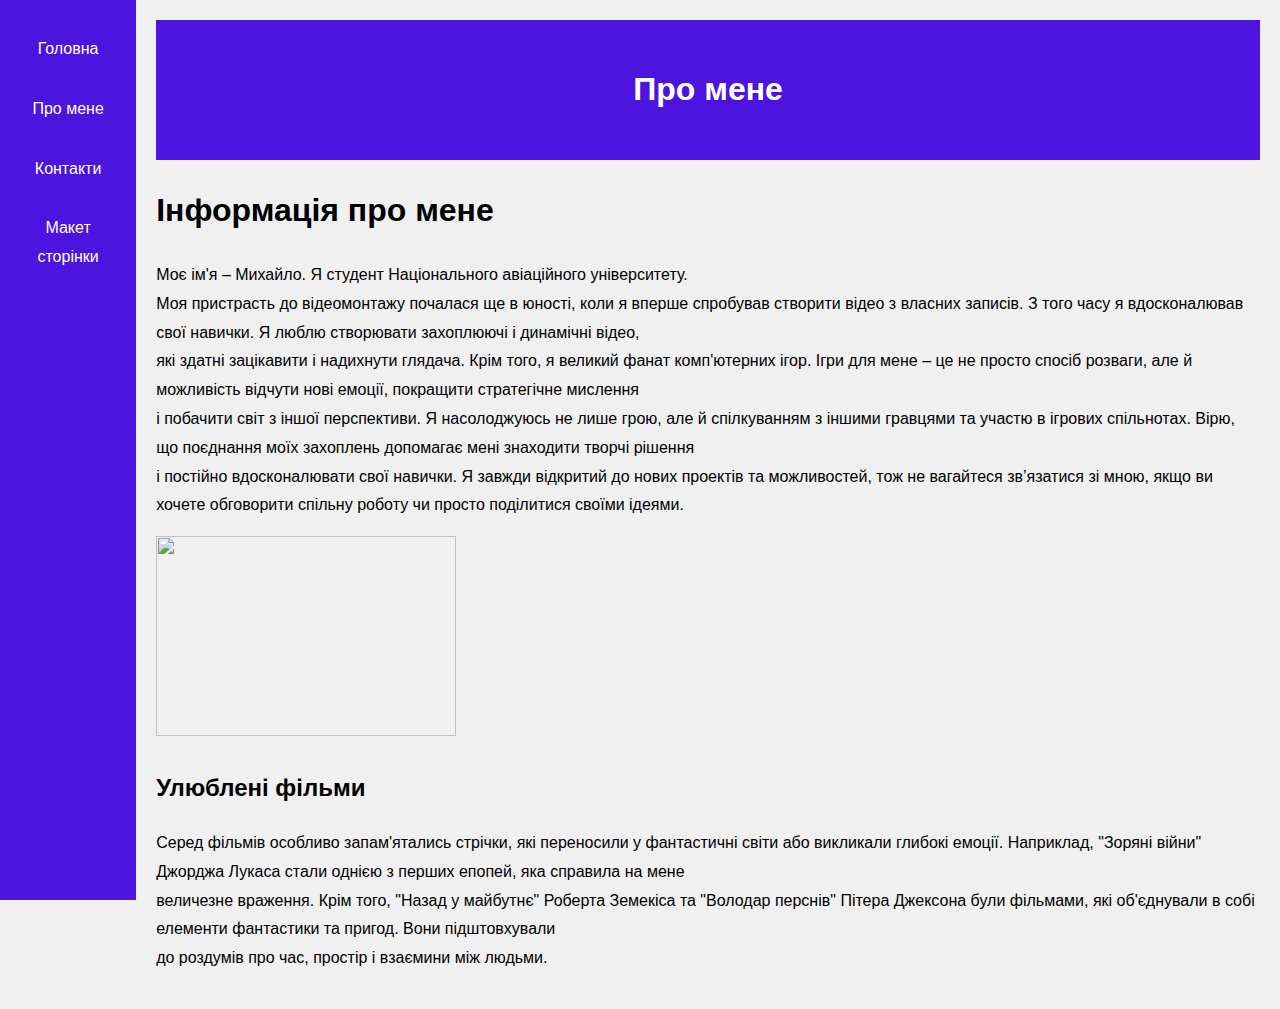
==== about.html @ 76526a14 "third commit" ====
<!DOCTYPE html>
<html lang="uk">
<head>
    <meta charset="UTF-8">
    <meta name="viewport" content="width=device-width, initial-scale=1.0">
    <link rel="stylesheet" href="style.css">
    <title>Про мене</title>
</head>

<body>

    <nav class="nav">
        <a href="index.html" class="nav-link">Головна</a>
    <a href="about.html" class="nav-link">Про мене</a>
     <a href="contacts.html" class="nav-link">Контакти</a>
     <a href="skills.html" class="nav-link">Макет сторінки</a>
    </nav>

    <div class="contentt">
        <header class="header"> 
            <h1>Про мене</h1>
        </header>
        <h1>Інформація про мене</h1>
        <p>Моє ім'я – Михайло. Я студент Національного авіаційного університету.<br>Моя пристрасть до відеомонтажу почалася ще в юності, коли я вперше спробував створити відео з власних записів. З того часу я вдосконалював свої навички. Я люблю створювати захоплюючі і динамічні відео,<br> які здатні зацікавити і надихнути глядача.
              
            Крім того, я великий фанат комп'ютерних ігор. Ігри для мене – це не просто спосіб розваги, але й можливість відчути нові емоції, покращити стратегічне мислення <br> і побачити світ з іншої перспективи. Я насолоджуюсь не лише грою, але й спілкуванням з іншими гравцями та участю в ігрових спільнотах.
            
            Вірю, що поєднання моїх захоплень допомагає мені знаходити творчі рішення <br>і постійно вдосконалювати свої навички. Я завжди відкритий до нових проектів та можливостей, тож не вагайтеся зв’язатися зі мною, якщо ви хочете обговорити спільну роботу чи просто поділитися своїми ідеями.
         
        </p>
        <div class="photo-about">
            <img src="photo.jpg" class="photo-img-about" width="300" height="200">
            
        </div>
        <h2>Улюблені фільми</h2>
       
        <p>Серед фільмів особливо запам'ятались стрічки, які переносили у фантастичні світи або викликали глибокі емоції. Наприклад, "Зоряні війни" Джорджа Лукаса стали однією з перших епопей, яка справила на мене<br> величезне враження. Крім того, "Назад у майбутнє" Роберта Земекіса та "Володар перснів" Пітера Джексона були фільмами, які об'єднували в собі елементи фантастики та пригод. Вони підштовхували<br> до роздумів про час, простір і взаємини між людьми.</p>
        
        
        
    </div>

</body>
</html>
---- style.css ----
* {
   
    line-height: 1.8; 
    
}

.nav{
    background-color: #4e14df;
    width: 200px;
    height: 100vh;
    padding-top: 20px;
    box-sizing: border-box;
}
body {
    background-image: url('vivid-blurred-colorful-background_58702-2655.avif'); 
    background-size: cover; 
    background-position: center; 
    background-repeat: no-repeat; 
    font-family: sans-serif;
    margin: 0;
    padding: 0;
    background-color: #f0f0f0;
    display: flex;
}
.nav-link{
    display: block;
    color: white;
    text-decoration: none;
    padding: 15px;
    text-align: center;
    border-bottom: 1px solid #4e14df;
}

.nav-link:hover {
    background-color: #3b0a9d; 
}
.header {
    background-color: #4e14df;
    color: white;
    padding: 20px;
    text-align: center;
}
.photo {
    display: inline-block; 
}
.contentt {
    flex-grow: 1;
    padding: 20px;
}
.contentt1 {
    flex-grow: 1;
    padding: 20px;
}
.contact-info {
    margin: 0;
}
.contact-email,
.contact-phone {
    margin: 5px 0;
}
.meta
{
    
    color: #ff0000;
}
.webpage
{
    color: #ff0000;
}
.form1
{
    padding-top: 10px;
}
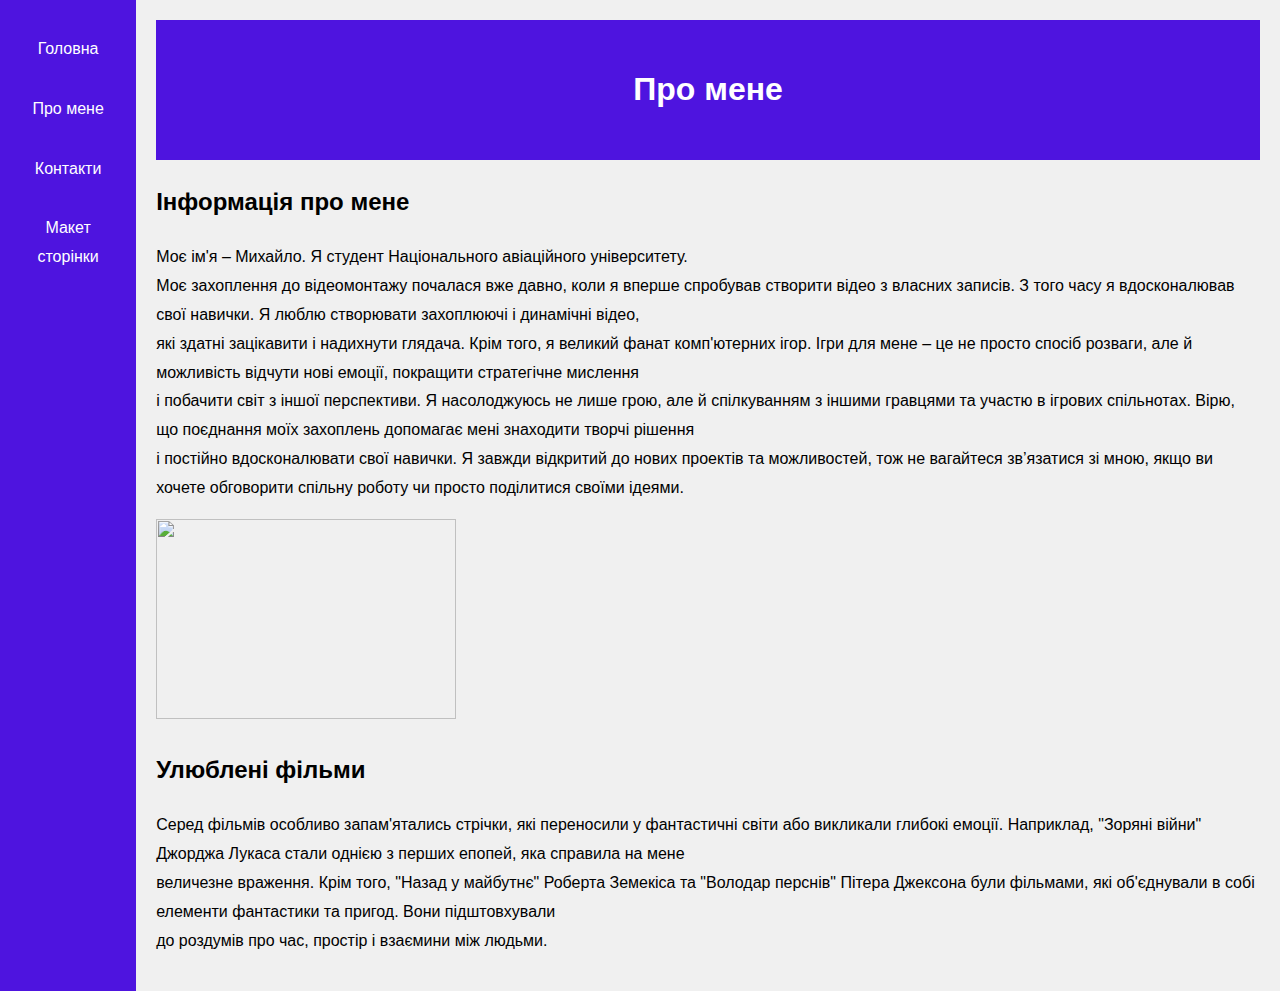
==== commit 06fb8bed: "3" ====
--- a/about.html
+++ b/about.html
@@ -20,8 +20,8 @@
         <header class="header"> 
             <h1>Про мене</h1>
         </header>
-        <h1>Інформація про мене</h1>
-        <p>Моє ім'я – Михайло. Я студент Національного авіаційного університету.<br>Моя пристрасть до відеомонтажу почалася ще в юності, коли я вперше спробував створити відео з власних записів. З того часу я вдосконалював свої навички. Я люблю створювати захоплюючі і динамічні відео,<br> які здатні зацікавити і надихнути глядача.
+        <h2>Інформація про мене</h2>
+        <p>Моє ім'я – Михайло. Я студент Національного авіаційного університету.<br>Моє захоплення до відеомонтажу почалася вже давно, коли я вперше спробував створити відео з власних записів. З того часу я вдосконалював свої навички. Я люблю створювати захоплюючі і динамічні відео,<br> які здатні зацікавити і надихнути глядача.
               
             Крім того, я великий фанат комп'ютерних ігор. Ігри для мене – це не просто спосіб розваги, але й можливість відчути нові емоції, покращити стратегічне мислення <br> і побачити світ з іншої перспективи. Я насолоджуюсь не лише грою, але й спілкуванням з іншими гравцями та участю в ігрових спільнотах.
             
--- a/style.css
+++ b/style.css
@@ -8,9 +8,10 @@
 .nav{
     background-color: #4e14df;
     width: 200px;
-    height: 100vh;
+    min-height: 100vh;
     padding-top: 20px;
     box-sizing: border-box;
+    
 }
 body {
     background-image: url('vivid-blurred-colorful-background_58702-2655.avif'); 
@@ -48,10 +49,6 @@
     flex-grow: 1;
     padding: 20px;
 }
-.contentt1 {
-    flex-grow: 1;
-    padding: 20px;
-}
 .contact-info {
     margin: 0;
 }
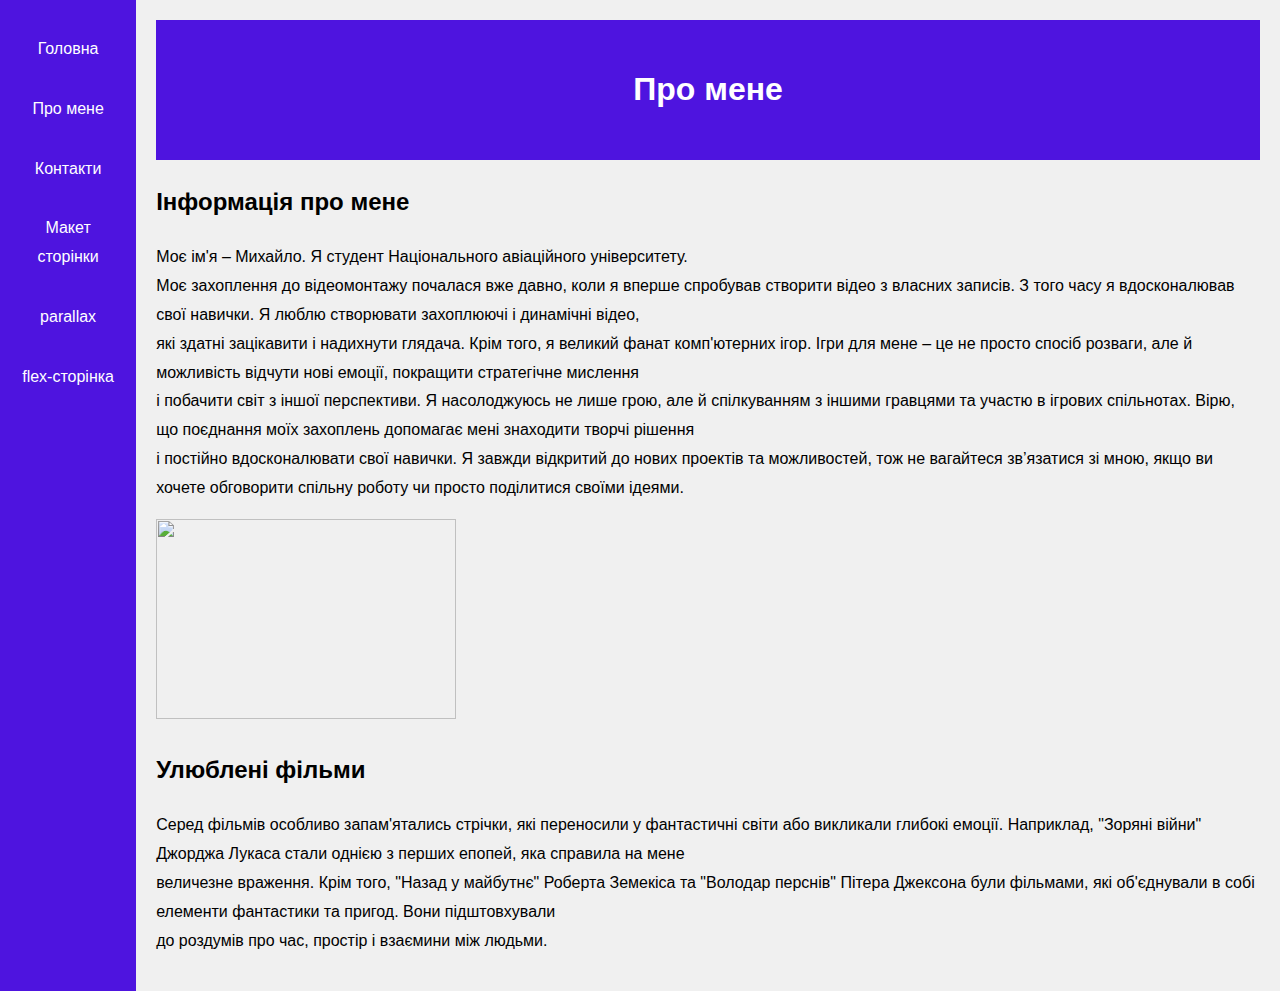
==== commit 35c29a5e: "22" ====
--- a/about.html
+++ b/about.html
@@ -14,6 +14,8 @@
     <a href="about.html" class="nav-link">Про мене</a>
      <a href="contacts.html" class="nav-link">Контакти</a>
      <a href="skills.html" class="nav-link">Макет сторінки</a>
+     <a href="parallax.html" class="nav-link">parallax</a>
+     <a href="responsive-flex.html" class="nav-link">flex-сторінка</a>
     </nav>
 
     <div class="contentt">
